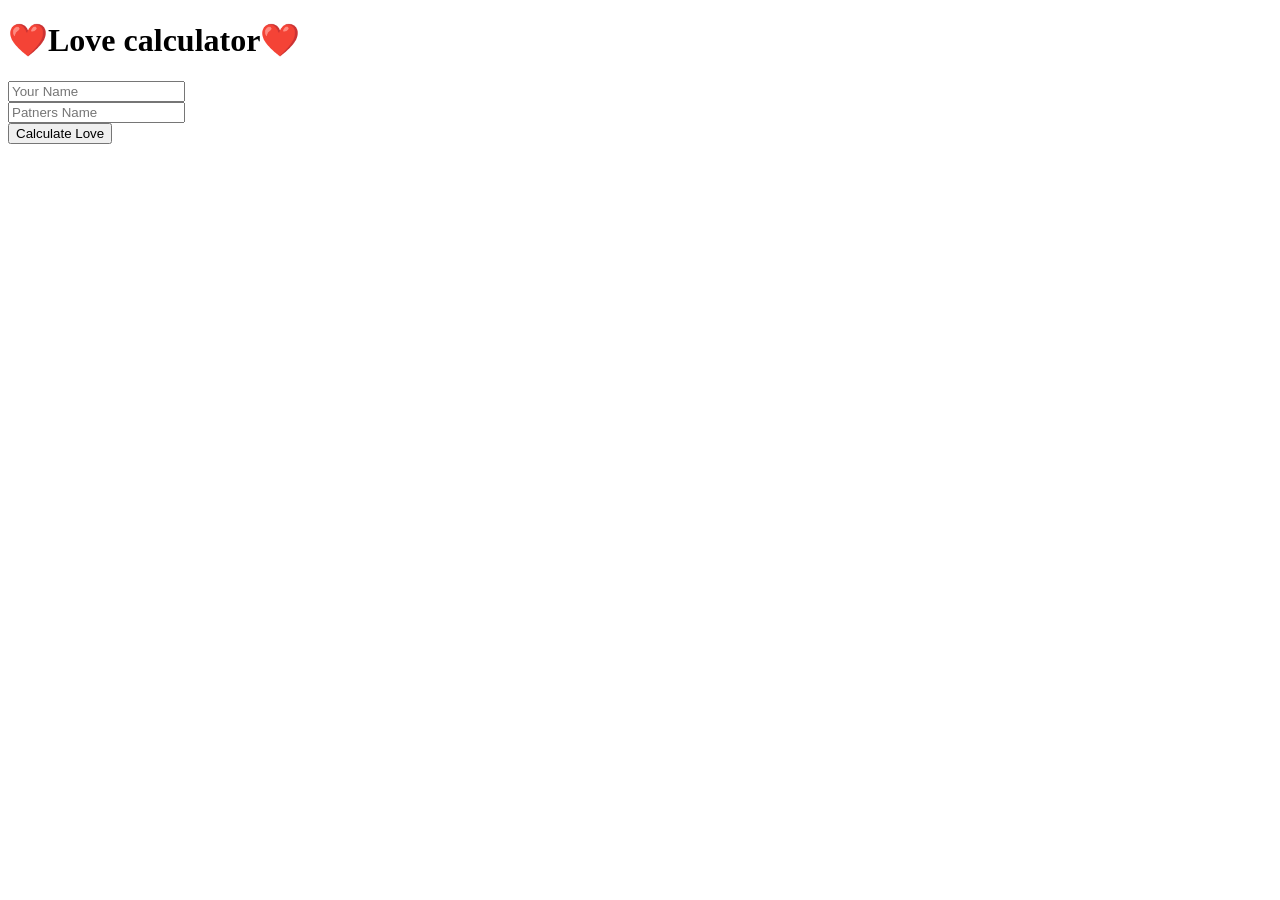
==== cal.html @ 1eb89b29 "HELLO WORLD" ====
<!DOCTYPE html>
<html lang="en">
<head>
    <meta charset="UTF-8">
    <meta name="viewport" content="width=+/, initial-scale=1.0">
    <title>Document</title>
</head>
<body>
    <h1>❤️Love calculator❤️</h1>
    <input type="text" id="name1" placeholder="Your Name"><br>
    <input type="text" id="name2" placeholder="Patners Name"><br>
    <button onclick="calculatelove()">Calculate Love</button>
    <div id="result"></div>
    <script>
        function calculatelove(){
            var name1 = document.getElementById("name1").value;
            var name2 = document.getElementById("name2").value;
            if(name1=="" || name2==""){
                alert("Please enter both names");
                return;
            }
            var lovescore = Math.floor(Math.random()*100)+1;
            document.getElementById("result").innerHTML=name1+"❤️"+name2+"="+lovescore+"%Love";
        }
    </script>
</body>
</html>
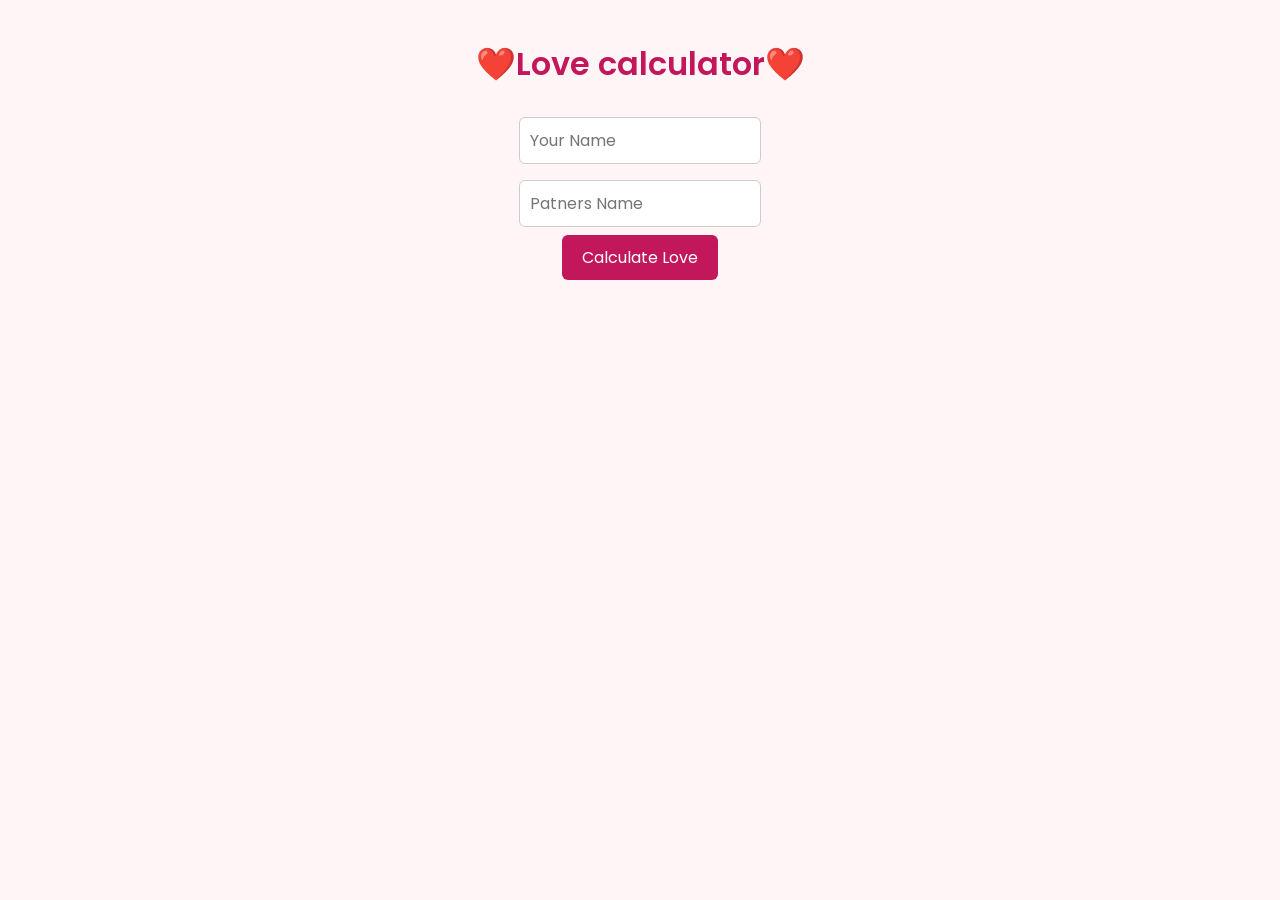
==== commit 786243b8: "xd" ====
--- a/cal.html
+++ b/cal.html
@@ -4,6 +4,7 @@
     <meta charset="UTF-8">
     <meta name="viewport" content="width=+/, initial-scale=1.0">
     <title>Document</title>
+    <link rel="stylesheet" href="styles2.css">
 </head>
 <body>
     <h1>❤️Love calculator❤️</h1>
--- a/styles2.css
+++ b/styles2.css
@@ -0,0 +1,48 @@
+@import url('https://fonts.googleapis.com/css2?family=Poppins:wght@400;600&display=swap');
+
+body {
+    font-family: 'Poppins', sans-serif;
+    background-color: #fff5f7;
+    text-align: center;
+    margin: 0;
+    padding: 0;
+}
+
+h1 {
+    color: #c2185b;
+    margin-top: 40px;
+    font-size: 2em;
+    font-weight: 600;
+}
+
+input {
+    padding: 10px;
+    margin: 8px;
+    border: 1px solid #ccc;
+    border-radius: 6px;
+    font-size: 1em;
+    width: 220px;
+    font-family: 'Poppins', sans-serif;
+}
+
+button {
+    background-color: #c2185b;
+    color: white;
+    padding: 10px 20px;
+    border: none;
+    border-radius: 6px;
+    font-size: 1em;
+    cursor: pointer;
+    font-family: 'Poppins', sans-serif;
+}
+
+button:hover {
+    background-color: #ad1457;
+}
+
+#result {
+    margin-top: 20px;
+    font-size: 1.2em;
+    color: #333;
+    font-weight: 500;
+}
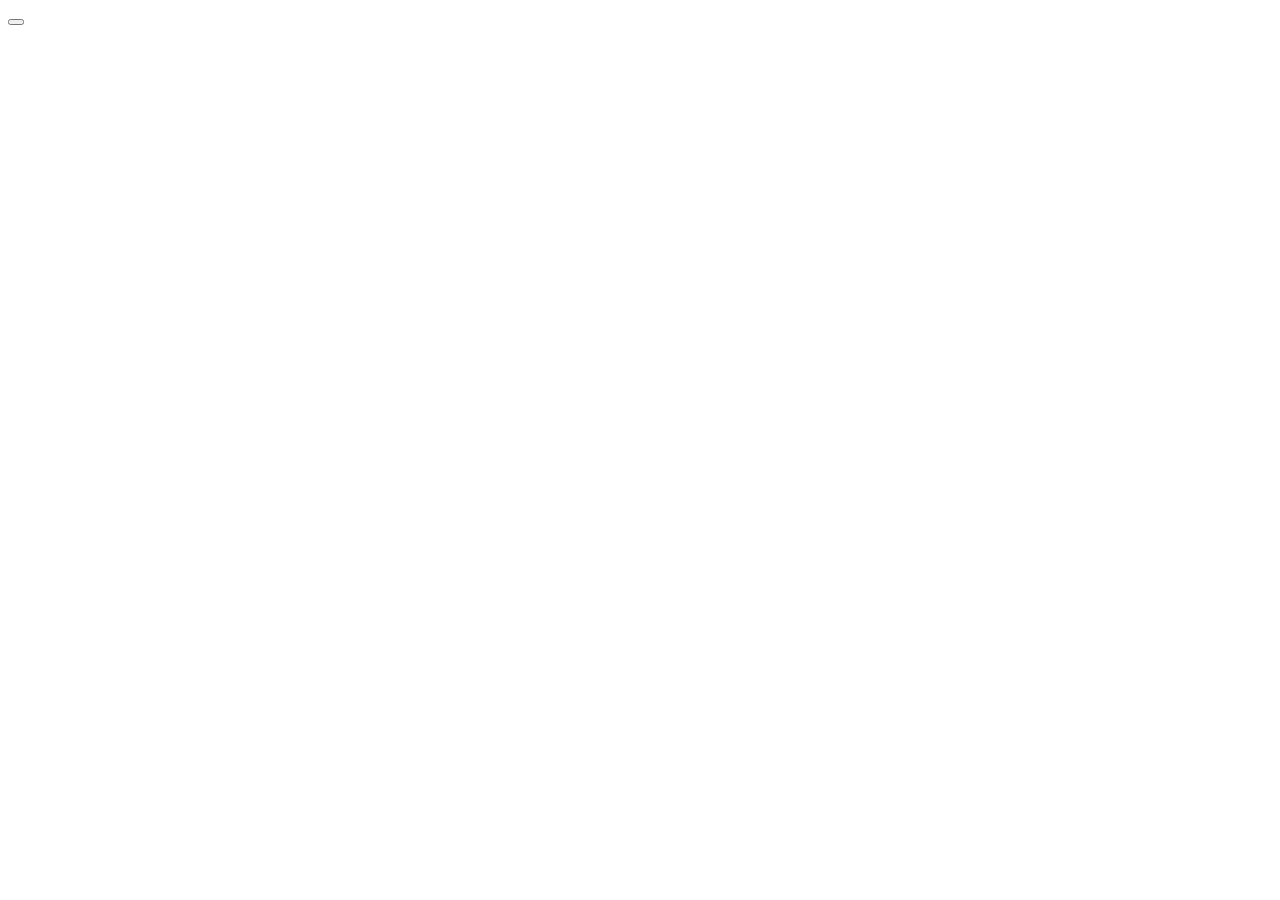
==== commit c3bc3ded: "xd" ====
--- a/cal.html
+++ b/cal.html
@@ -1,28 +1 @@
-<!DOCTYPE html>
-<html lang="en">
-<head>
-    <meta charset="UTF-8">
-    <meta name="viewport" content="width=+/, initial-scale=1.0">
-    <title>Document</title>
-    <link rel="stylesheet" href="styles2.css">
-</head>
-<body>
-    <h1>❤️Love calculator❤️</h1>
-    <input type="text" id="name1" placeholder="Your Name"><br>
-    <input type="text" id="name2" placeholder="Patners Name"><br>
-    <button onclick="calculatelove()">Calculate Love</button>
-    <div id="result"></div>
-    <script>
-        function calculatelove(){
-            var name1 = document.getElementById("name1").value;
-            var name2 = document.getElementById("name2").value;
-            if(name1=="" || name2==""){
-                alert("Please enter both names");
-                return;
-            }
-            var lovescore = Math.floor(Math.random()*100)+1;
-            document.getElementById("result").innerHTML=name1+"❤️"+name2+"="+lovescore+"%Love";
-        }
-    </script>
-</body>
-</html>+<!DOCTYPE html> <html lang="en"> <head> <meta charset="UTF-8"> <meta name="viewport" content="width=device-width, initial-scale=1.0"> <title>django</title> <link rel="stylesheet" href="stye.css"> </head> <body> <div id="box1"></div> <div id="box2"></div> <div id="box3"></div> <button ></button> </body> </html>
